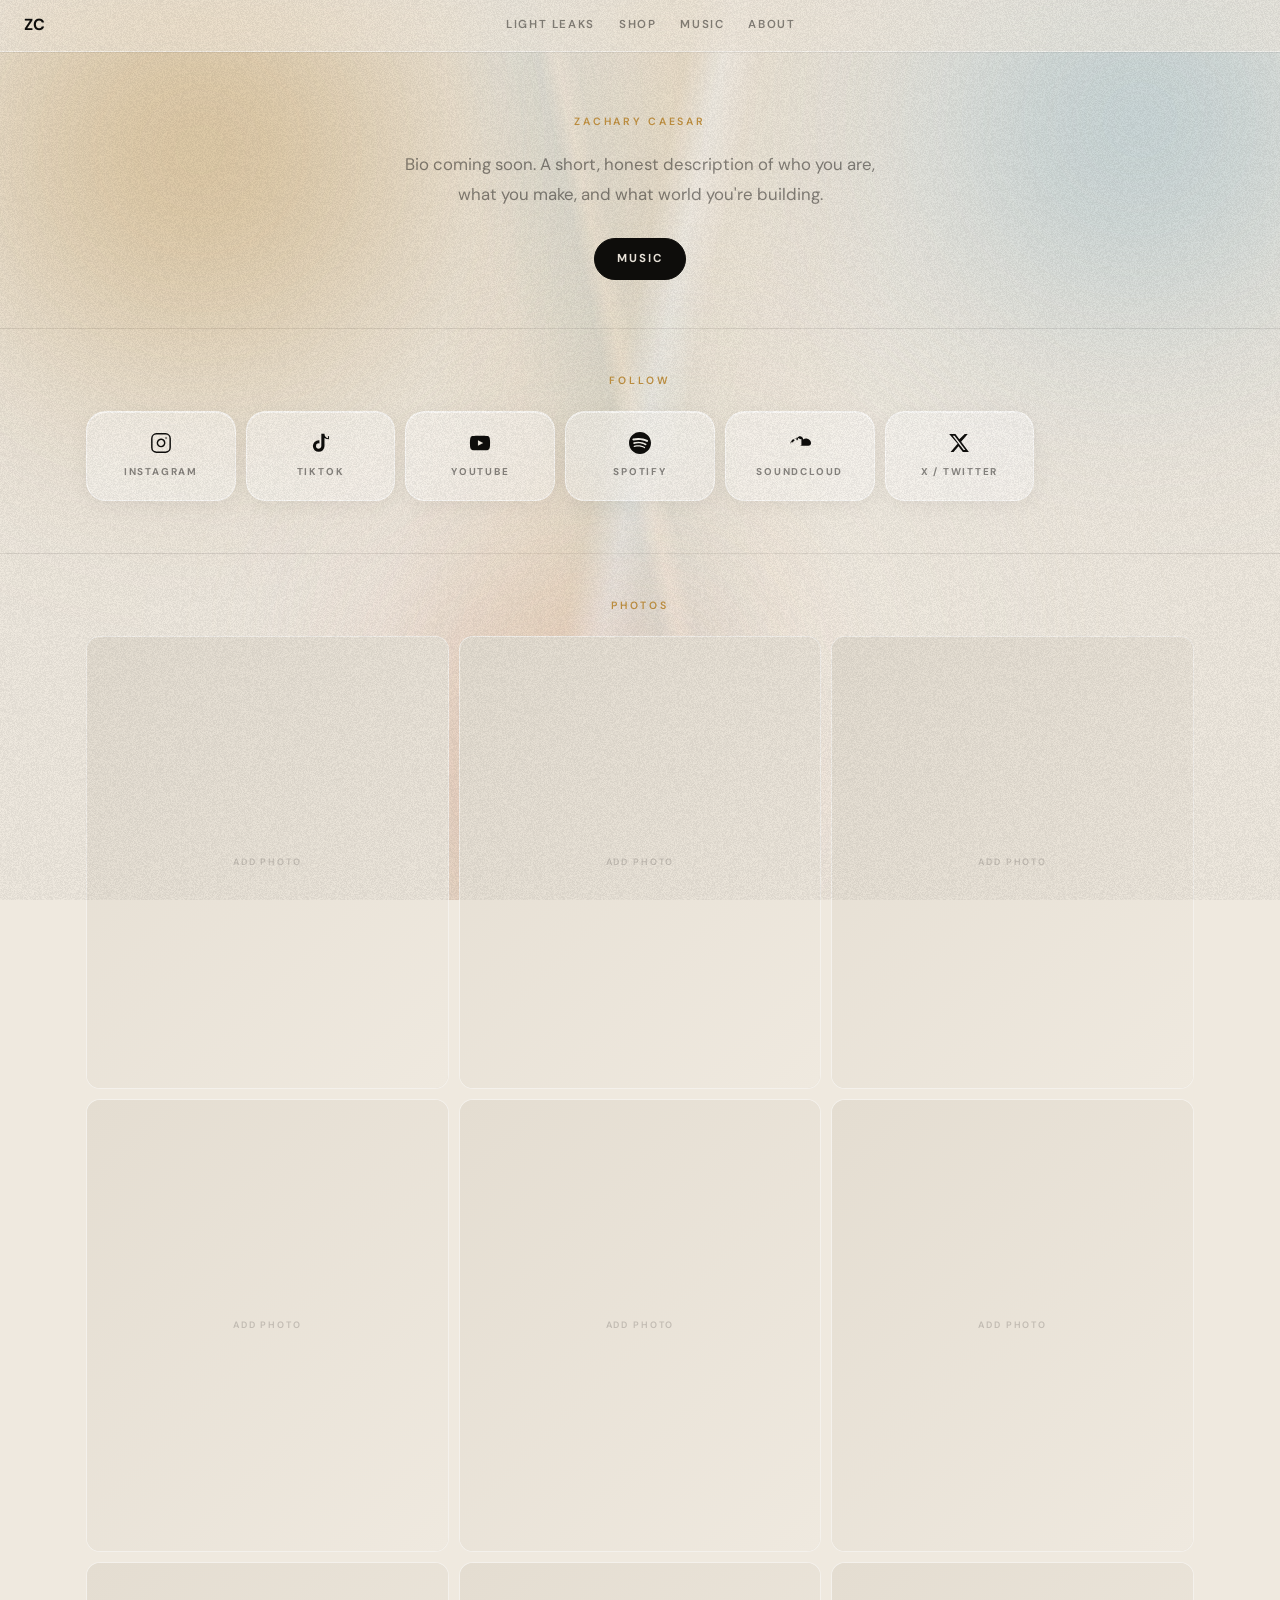
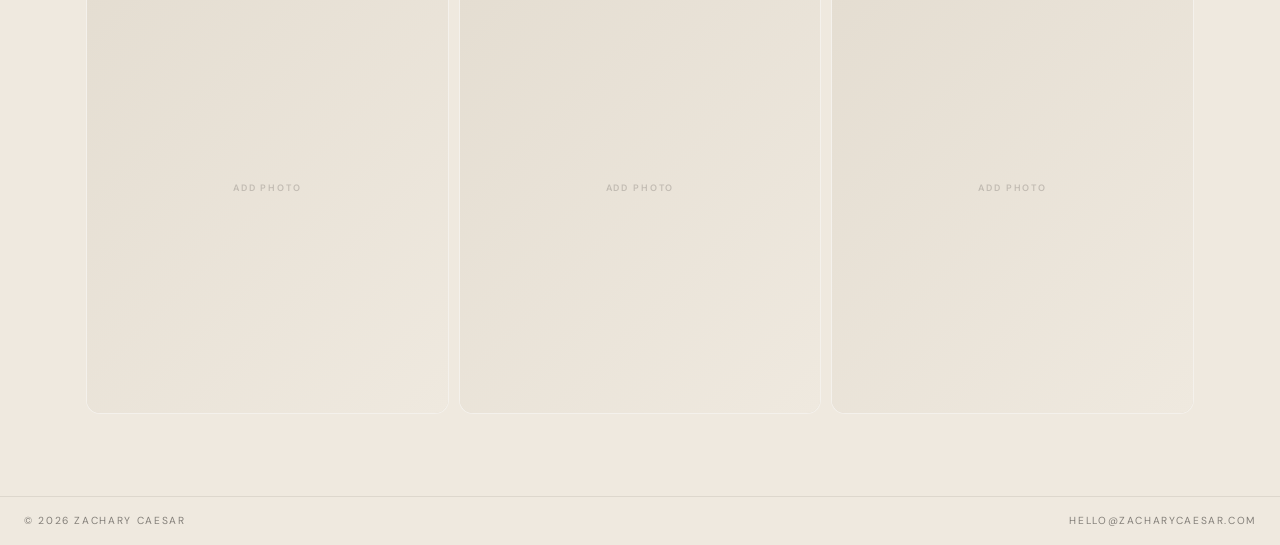
==== about.html @ 56b66dc4 "initial music site framework" ====
<!doctype html>
<html lang="en">
  <head>
    <meta charset="utf-8" />
    <meta name="viewport" content="width=device-width, initial-scale=1" />
    <meta name="description" content="About Zachary Caesar — music artist." />
    <title>about. — zachary caesar.</title>
    <link rel="preconnect" href="https://fonts.googleapis.com" />
    <link rel="preconnect" href="https://fonts.gstatic.com" crossorigin />
    <link rel="stylesheet" href="assets/css/main.css" />
    <link rel="stylesheet" href="assets/css/animations.css" />
  </head>
  <body>

    <div class="bg-ambient" aria-hidden="true">
      <div class="orb orb-gold"></div>
      <div class="orb orb-blue"></div>
      <div class="orb orb-red"></div>
      <div class="orb orb-pale"></div>
    </div>
    <div class="bg-ray" aria-hidden="true">
      <div class="ray"></div>
      <div class="ray ray-2"></div>
    </div>

    <header class="topbar">
      <a class="brand" href="index.html" aria-label="Home">
        <img src="assets/img/logo-black.png" alt="Zachary Caesar"
             onerror="this.style.display='none';this.nextElementSibling.style.display='block'" />
        <span class="brand-fallback" style="display:none">ZC</span>
      </a>
      <nav class="topnav" aria-label="Main navigation">
        <a href="light-leaks.html">light leaks</a>
        <a href="merch.html">shop</a>
        <a href="music.html">music</a>
        <a href="about.html">about</a>
      </nav>
      <div class="topbar-right"></div>
    </header>

    <main>

      <!-- ── Bio ──────────────────────────────────── -->
      <div class="bio-wrap" data-reveal>
        <p class="label" style="margin-bottom:20px;">ZACHARY CAESAR</p>
        <!--
          Replace the paragraph below with your actual bio.
          Keep it short — 2 to 4 sentences max.
        -->
        <p class="bio-text">
          Bio coming soon. A short, honest description of who you are,
          what you make, and what world you're building.
        </p>
        <div style="margin-top:28px;">
          <a class="btn btn-fill" href="music.html">MUSIC</a>
        </div>
      </div>

      <hr class="divider" />

      <!-- ── Socials ───────────────────────────────── -->
      <div class="socials-wrap" data-reveal>
        <span class="section-label">FOLLOW</span>

        <div class="socials-grid">

          <!-- Instagram -->
          <a class="social-link" href="https://www.instagram.com/imzacharycaesar/" target="_blank" rel="noreferrer" aria-label="Instagram">
            <svg viewBox="0 0 24 24" fill="none" stroke="currentColor" stroke-width="1.6" stroke-linecap="round" stroke-linejoin="round" aria-hidden="true">
              <rect x="2" y="2" width="20" height="20" rx="5" ry="5"/>
              <path d="M16 11.37A4 4 0 1 1 12.63 8 4 4 0 0 1 16 11.37z"/>
              <line x1="17.5" y1="6.5" x2="17.51" y2="6.5"/>
            </svg>
            <span class="social-name">INSTAGRAM</span>
          </a>

          <!-- TikTok -->
          <a class="social-link" href="https://www.tiktok.com/@zachary.caesar" target="_blank" rel="noreferrer" aria-label="TikTok">
            <svg viewBox="0 0 24 24" fill="currentColor" aria-hidden="true">
              <path d="M19.59 6.69a4.83 4.83 0 0 1-3.77-4.25V2h-3.45v13.67a2.89 2.89 0 0 1-2.88 2.5 2.89 2.89 0 0 1-2.89-2.89 2.89 2.89 0 0 1 2.89-2.89c.28 0 .54.04.79.1V9.01a6.27 6.27 0 0 0-.79-.05 6.34 6.34 0 0 0-6.34 6.34 6.34 6.34 0 0 0 6.34 6.34 6.34 6.34 0 0 0 6.33-6.34l-.01-8.83a8.26 8.26 0 0 0 4.84 1.55V4.58a4.85 4.85 0 0 1-1.06-.11z"/>
            </svg>
            <span class="social-name">TIKTOK</span>
          </a>

          <!-- YouTube -->
          <a class="social-link" href="https://www.youtube.com/@imzacharycaesar" target="_blank" rel="noreferrer" aria-label="YouTube">
            <svg viewBox="0 0 24 24" fill="currentColor" aria-hidden="true">
              <path d="M22.54 6.42a2.78 2.78 0 0 0-1.95-1.96C18.88 4 12 4 12 4s-6.88 0-8.59.46A2.78 2.78 0 0 0 1.46 6.42 29 29 0 0 0 1 12a29 29 0 0 0 .46 5.58 2.78 2.78 0 0 0 1.95 1.96C5.12 20 12 20 12 20s6.88 0 8.59-.46a2.78 2.78 0 0 0 1.95-1.96A29 29 0 0 0 23 12a29 29 0 0 0-.46-5.58z"/>
              <polygon points="9.75 15.02 15.5 12 9.75 8.98 9.75 15.02" fill="var(--bg)"/>
            </svg>
            <span class="social-name">YOUTUBE</span>
          </a>

          <!-- Spotify -->
          <!-- Replace YOUR_ARTIST_ID with your Spotify artist ID (found in your artist URL) -->
          <a class="social-link" href="https://open.spotify.com/artist/YOUR_ARTIST_ID" target="_blank" rel="noreferrer" aria-label="Spotify">
            <svg viewBox="0 0 24 24" fill="currentColor" aria-hidden="true">
              <path d="M12 0C5.4 0 0 5.4 0 12s5.4 12 12 12 12-5.4 12-12S18.66 0 12 0zm5.521 17.34c-.24.359-.66.48-1.021.24-2.82-1.74-6.36-2.101-10.561-1.141-.418.122-.779-.179-.899-.539-.12-.421.18-.78.54-.9 4.56-1.021 8.52-.6 11.64 1.32.42.18.479.659.301 1.02zm1.44-3.3c-.301.42-.841.6-1.262.3-3.239-1.98-8.159-2.58-11.939-1.38-.479.12-1.02-.12-1.14-.6-.12-.48.12-1.021.6-1.141C9.6 9.9 15 10.561 18.72 12.84c.361.181.54.78.241 1.2zm.12-3.36C15.24 8.4 8.82 8.16 5.16 9.301c-.6.179-1.2-.181-1.38-.721-.18-.601.18-1.2.72-1.381 4.26-1.26 11.28-1.02 15.721 1.621.539.3.719 1.02.419 1.56-.299.421-1.02.599-1.559.3z"/>
            </svg>
            <span class="social-name">SPOTIFY</span>
          </a>

          <!-- SoundCloud -->
          <a class="social-link" href="https://soundcloud.com/zacharycaesar" target="_blank" rel="noreferrer" aria-label="SoundCloud">
            <svg viewBox="0 0 24 24" fill="currentColor" aria-hidden="true">
              <path d="M1.175 12.225c-.016.091.015.181.075.24s.15.09.241.075l.344-.045c-.016.12-.03.24-.03.36C1.805 14.025 2.895 15 4.2 15h7.8c.6 0 1.125-.195 1.5-.51v.01c.015-.015.03-.045.03-.09V8.475c0-.27-.09-.525-.24-.735-.225.105-.48.165-.735.165-.855 0-1.56-.51-1.8-1.23-.015-.075-.03-.165-.045-.24-.3.105-.57.315-.765.585C9.6 7.095 9.54 7.5 9.645 7.875c.09.3.015.615-.21.81a.96.96 0 0 1-.81.21c-.315-.09-.54-.36-.57-.69V7.05c0-.24-.015-.48-.045-.72-.255.135-.435.39-.435.69v.135c-.225.015-.45.03-.675.03-.27 0-.525-.03-.765-.09.03.12.045.255.045.39 0 .645-.36 1.2-.885 1.5C6.24 9.09 6.15 9.24 6.15 9.405v.345c-.195.03-.39.045-.585.045-.24 0-.465-.03-.69-.075.075.15.12.315.12.495 0 .585-.42 1.065-.975 1.155C3.975 11.37 3.9 11.34 3.87 11.34c-.21-.09-.405-.21-.585-.345zM24 12v.345c0 1.5-1.215 2.715-2.715 2.715H4.2c-1.305 0-2.4-.975-2.4-2.16 0-.18.03-.345.06-.51-.18-.045-.33-.18-.375-.36a.65.65 0 0 1 .165-.6l.225-.225c-.03-.105-.03-.225-.015-.33-.015-.15.03-.3.12-.42.09-.12.225-.195.375-.21C2.49 10.17 2.64 10.2 2.775 10.29c.015-.03.03-.075.03-.12 0-1.185.96-2.145 2.145-2.145.285 0 .555.06.795.165.36-1.14 1.425-1.965 2.685-1.965.24 0 .465.03.69.09.585-1.02 1.665-1.71 2.91-1.71 1.845 0 3.345 1.5 3.345 3.345 0 .075 0 .135-.015.21C16.305 7.635 17.28 7.2 18.36 7.2 21.48 7.2 24 9.72 24 12z"/>
            </svg>
            <span class="social-name">SOUNDCLOUD</span>
          </a>

          <!-- X / Twitter -->
          <a class="social-link" href="https://x.com/zacharycaesar" target="_blank" rel="noreferrer" aria-label="X (Twitter)">
            <svg viewBox="0 0 24 24" fill="currentColor" aria-hidden="true">
              <path d="M18.244 2.25h3.308l-7.227 8.26 8.502 11.24H16.17l-4.714-6.231-5.401 6.231H2.742l7.778-8.895L1.254 2.25H8.08l4.253 5.622zm-1.161 17.52h1.833L7.084 4.126H5.117z"/>
            </svg>
            <span class="social-name">X / TWITTER</span>
          </a>

        </div>

        <!--
          LIVE SOCIAL FEED
          ─────────────────────────────────────────
          To embed a live Instagram feed, use the official Instagram
          Basic Display API or a third-party widget like EmbedSocial.
          Paste the embed code inside the div below.

          For YouTube latest video, use the YouTube Data API v3
          or embed your channel's playlist.
          ─────────────────────────────────────────
        -->
        <!-- <div id="social-feed-placeholder"></div> -->

      </div>

      <hr class="divider" />

      <!-- ── Photos ─────────────────────────────────── -->
      <div class="photos-wrap" data-reveal>
        <span class="section-label">PHOTOS</span>

        <!--
          Photo grid — add your actual images by replacing each
          .photo-placeholder div with an <img> tag inside .photo-item.
          Example:
            <div class="photo-item">
              <img src="assets/img/photos/photo-01.jpg" alt="">
            </div>
          Varied aspect ratios look best — portrait and square mixed.
        -->
        <div class="photo-grid">
          <div class="photo-item"><div class="photo-placeholder">ADD PHOTO</div></div>
          <div class="photo-item"><div class="photo-placeholder">ADD PHOTO</div></div>
          <div class="photo-item"><div class="photo-placeholder">ADD PHOTO</div></div>
          <div class="photo-item"><div class="photo-placeholder">ADD PHOTO</div></div>
          <div class="photo-item"><div class="photo-placeholder">ADD PHOTO</div></div>
          <div class="photo-item"><div class="photo-placeholder">ADD PHOTO</div></div>
          <div class="photo-item"><div class="photo-placeholder">ADD PHOTO</div></div>
          <div class="photo-item"><div class="photo-placeholder">ADD PHOTO</div></div>
          <div class="photo-item"><div class="photo-placeholder">ADD PHOTO</div></div>
        </div>
      </div>

    </main>

    <footer class="footer">
      <span class="footer-text">© <span data-year></span> ZACHARY CAESAR</span>
      <!--
        Business / booking email — replace with your actual address
      -->
      <a class="footer-text" href="mailto:hello@zacharycaesar.com" style="text-decoration:none;">HELLO@ZACHARYCAESAR.COM</a>
    </footer>

    <script src="assets/js/main.js"></script>
    <script src="assets/js/scroll-effects.js"></script>
    <script src="assets/js/gesture.js"></script>
    <script src="assets/js/noise.js"></script>
  </body>
</html>
---- assets/css/main.css ----
/* ============================================================
   ZACHARY CAESAR — MAIN STYLESHEET
   Light Leaks / Cream / Brutalist / DM Sans
   Grain handled by noise.js (canvas) — not CSS
   ============================================================ */

@import url('https://fonts.googleapis.com/css2?family=DM+Sans:ital,opsz,wght@0,9..40,400;0,9..40,500;0,9..40,700;1,9..40,400&display=swap');

:root {
  color-scheme: light;

  --bg:          #EFE9DF;
  --bg-2:        #E4DDD1;
  --surface:     rgba(255, 255, 255, 0.42);
  --fg:          #0E0D0B;
  --muted:       rgba(14, 13, 11, 0.48);
  --line:        rgba(14, 13, 11, 0.10);
  --accent:      #C09040;
  --accent-cool: #6FA8C4;
  --accent-red:  #C44840;

  --font:   'DM Sans', Helvetica, Arial, ui-sans-serif, sans-serif;
  --max:    1060px;
  --r:      1.25rem;
  --shadow: 0 8px 40px rgba(0, 0, 0, 0.10), 0 2px 8px rgba(0, 0, 0, 0.05);
  --glass:  rgba(255, 255, 255, 0.40);
  --glass-b: rgba(255, 255, 255, 0.72);
}

/* ── Reset ───────────────────────────────────────── */

*, *::before, *::after { box-sizing: border-box; }

html { scroll-behavior: smooth; -webkit-text-size-adjust: 100%; }

body {
  margin: 0;
  background-color: var(--bg);
  color: var(--fg);
  font-family: var(--font);
  font-size: 1rem;
  line-height: 1.55;
  overflow-x: hidden;
}

a   { color: inherit; text-decoration: none; }
img, video { display: block; max-width: 100%; }
button { font: inherit; cursor: pointer; }
p  { margin: 0; }
h1, h2, h3, h4, h5, h6 {
  margin: 0;
  font-family: var(--font);
  font-weight: 700;
  letter-spacing: -0.04em;
  line-height: 0.9;
}

/* ── Background ambient orbs ─────────────────────── */

.bg-ambient {
  position: fixed;
  inset: 0;
  pointer-events: none;
  z-index: 0;
  overflow: hidden;
}

.orb {
  position: absolute;
  border-radius: 50%;
  filter: blur(100px);
}

.orb-gold {
  width: 700px;
  height: 700px;
  background: radial-gradient(circle, rgba(192,144,64,0.55), transparent 68%);
  top: -200px;
  left: -150px;
  animation: drift-gold 20s ease-in-out infinite;
}

.orb-blue {
  width: 600px;
  height: 600px;
  background: radial-gradient(circle, rgba(111,168,196,0.48), transparent 68%);
  top: -180px;
  right: -160px;
  animation: drift-blue 25s ease-in-out infinite reverse;
}

.orb-red {
  width: 500px;
  height: 500px;
  background: radial-gradient(circle, rgba(196,72,64,0.36), transparent 68%);
  bottom: -120px;
  left: 25%;
  animation: drift-red 17s ease-in-out infinite;
}

.orb-pale {
  width: 800px;
  height: 800px;
  background: radial-gradient(circle, rgba(255,248,235,0.45), transparent 65%);
  top: 30%;
  left: 20%;
  animation: drift-pale 28s ease-in-out infinite 4s;
}

/* ── Light ray (thin diagonal sweep) ────────────── */

.bg-ray {
  position: fixed;
  inset: 0;
  pointer-events: none;
  z-index: 0;
  overflow: hidden;
}

.ray {
  position: absolute;
  top: -30%;
  left: -10%;
  width: 120%;
  height: 160%;
  background: linear-gradient(
    102deg,
    transparent 38%,
    rgba(192,144,64,0.14) 48%,
    rgba(255,255,255,0.08) 50%,
    rgba(192,144,64,0.06) 52%,
    transparent 62%
  );
  animation: ray-sweep 10s ease-in-out infinite;
  transform-origin: center center;
}

.ray-2 {
  background: linear-gradient(
    78deg,
    transparent 44%,
    rgba(111,168,196,0.10) 49%,
    rgba(255,255,255,0.06) 50%,
    rgba(111,168,196,0.06) 51%,
    transparent 56%
  );
  animation: ray-sweep 14s ease-in-out infinite 3s reverse;
}

/* ── Containers ──────────────────────────────────── */

.wrap {
  width: min(100%, calc(var(--max) + 48px));
  margin: 0 auto;
  padding: 0 24px;
}

/* ── Topbar ──────────────────────────────────────── */

.topbar {
  position: sticky;
  top: 0;
  z-index: 100;
  display: grid;
  grid-template-columns: auto 1fr auto;
  align-items: center;
  gap: 16px;
  padding: 13px 24px;
  /* Prominent glassmorphism nav */
  background: rgba(239, 233, 223, 0.65);
  backdrop-filter: blur(28px) saturate(1.6);
  -webkit-backdrop-filter: blur(28px) saturate(1.6);
  border-bottom: 1px solid rgba(255, 255, 255, 0.55);
  box-shadow: 0 1px 0 rgba(14,13,11,0.06);
}

.brand {
  display: flex;
  align-items: center;
}

.brand img {
  height: 26px;
  width: auto;
  display: block;
  opacity: 0.85;
}

.brand-fallback {
  font-family: var(--font);
  font-weight: 700;
  font-size: 1rem;
  letter-spacing: 0.02em;
}

.topnav {
  display: flex;
  align-items: center;
  justify-content: center;  /* ← centered */
  gap: 24px;
}

.topnav a,
.cart-btn {
  font-family: var(--font);
  font-size: 0.72rem;
  font-weight: 600;
  letter-spacing: 0.14em;
  text-transform: uppercase;
  color: var(--muted);
  transition: color 130ms;
  background: none;
  border: none;
  padding: 0;
  display: inline-flex;
  align-items: center;
  gap: 6px;
}

.topnav a:hover, .cart-btn:hover { color: var(--fg); }

.topbar-right {
  display: flex;
  align-items: center;
  justify-content: flex-end;
}

.cart-count {
  display: inline-flex;
  align-items: center;
  justify-content: center;
  min-width: 18px;
  height: 18px;
  padding: 0 4px;
  border-radius: 999px;
  background: var(--fg);
  color: var(--bg);
  font-size: 0.6rem;
  font-weight: 700;
  letter-spacing: 0;
}

/* ── Buttons ─────────────────────────────────────── */

.btn {
  display: inline-flex;
  align-items: center;
  gap: 8px;
  font-family: var(--font);
  font-size: 0.72rem;
  font-weight: 700;
  letter-spacing: 0.16em;
  text-transform: uppercase;
  padding: 11px 22px;
  border-radius: 999px;
  border: 1.5px solid var(--fg);
  background: transparent;
  color: var(--fg);
  transition: background 130ms, color 130ms, transform 130ms;
  cursor: pointer;
  white-space: nowrap;
}

.btn:hover { background: var(--fg); color: var(--bg); transform: translateY(-1px); }
.btn-fill  { background: var(--fg); color: var(--bg); }
.btn-fill:hover { background: transparent; color: var(--fg); }

/* ── Label / kicker ──────────────────────────────── */

.label {
  display: inline-block;
  font-family: var(--font);
  font-size: 0.66rem;
  font-weight: 600;
  letter-spacing: 0.26em;
  text-transform: uppercase;
  color: var(--accent);
}

/* ── Hero ────────────────────────────────────────── */

.hero {
  position: relative;
  display: flex;
  flex-direction: column;
  align-items: center;
  justify-content: center;
  min-height: calc(100svh - 52px);
  padding: 52px 24px 44px;
  text-align: center;
  overflow: hidden;
  z-index: 1;
}

/* ── Eye container ───────────────────────────────── */

#zc-eye-container {
  position: absolute;
  top: 50%;
  left: 50%;
  transform: translate(-50%, -50%);
  width: min(88vw, 680px);
  pointer-events: none;
  z-index: 0;  /* behind hero text */
  will-change: transform;
}

.zc-eye-svg {
  width: 100%;
  height: auto;
  display: block;
  /* VISIBLE — no blend mode, higher opacity */
  opacity: 0.22;
  /* subtle breathe animation */
  animation: eye-breathe 5s ease-in-out infinite;
}

/* All hero text sits above the eye */
.hero > *:not(#zc-eye-container) {
  position: relative;
  z-index: 1;
}

.hero-eyebrow {
  font-family: var(--font);
  font-size: 0.66rem;
  font-weight: 600;
  letter-spacing: 0.3em;
  text-transform: uppercase;
  color: var(--muted);
  margin-bottom: 22px;
}

.hero-title {
  font-family: var(--font);
  font-size: clamp(4.5rem, 17vw, 11.5rem);
  font-weight: 700;
  line-height: 0.87;
  letter-spacing: -0.055em;
  user-select: none;
  cursor: default;
  background: linear-gradient(
    108deg,
    var(--fg) 22%,
    var(--accent) 44%,
    var(--accent-cool) 52%,
    var(--fg) 68%
  );
  background-size: 240% auto;
  -webkit-background-clip: text;
  background-clip: text;
  -webkit-text-fill-color: transparent;
}

.hero-title span { display: block; }

.hero-title:hover {
  -webkit-text-fill-color: var(--fg);
  background: transparent;
  -webkit-background-clip: unset;
  background-clip: unset;
  animation-play-state: paused;
  text-shadow: -2px 0 rgba(196,72,64,0.3), 2px 0 rgba(60,80,196,0.3);
}

.hero-sub {
  font-family: var(--font);
  font-size: 0.7rem;
  letter-spacing: 0.28em;
  text-transform: uppercase;
  color: var(--muted);
  margin-top: 26px;
}

/* ── Marquee ─────────────────────────────────────── */

.marquee {
  overflow: hidden;
  border-block: 1px solid rgba(14,13,11,0.09);
  padding: 9px 0;
  position: relative;
  z-index: 1;
}

.marquee-inner {
  display: flex;
  width: max-content;
  animation: marquee 22s linear infinite;
}

.marquee-inner span {
  font-family: var(--font);
  font-size: 0.68rem;
  font-weight: 600;
  letter-spacing: 0.22em;
  text-transform: uppercase;
  color: var(--muted);
  padding: 0 18px;
  white-space: nowrap;
}

.marquee-inner .dot { color: var(--accent); padding: 0 4px; letter-spacing: 0; }
.marquee:hover .marquee-inner { animation-play-state: paused; }

/* ── Glass tiles (homepage nav) ──────────────────── */

.tiles {
  padding: 0 24px 64px;
  width: min(100%, calc(var(--max) + 48px));
  margin: 0 auto;
  display: grid;
  gap: 10px;
  position: relative;
  z-index: 1;
}

.tile {
  display: flex;
  align-items: flex-end;
  justify-content: space-between;
  padding: 22px 24px;
  border-radius: var(--r);
  /* proper glassmorphism */
  background: rgba(255, 255, 255, 0.38);
  border: 1px solid rgba(255, 255, 255, 0.68);
  backdrop-filter: blur(26px) saturate(1.3);
  -webkit-backdrop-filter: blur(26px) saturate(1.3);
  box-shadow:
    0 8px 32px rgba(0,0,0,0.08),
    inset 0 1px 0 rgba(255,255,255,0.65);
  overflow: hidden;
  position: relative;
  transition: transform 150ms ease, box-shadow 150ms ease;
  cursor: pointer;
  color: var(--fg);
  will-change: transform;
}

.tile:hover {
  transform: translateY(-3px);
  box-shadow:
    0 16px 48px rgba(0,0,0,0.12),
    inset 0 1px 0 rgba(255,255,255,0.75);
}

.tile-name {
  font-family: var(--font);
  font-weight: 700;
  letter-spacing: -0.045em;
  line-height: 0.88;
  font-size: clamp(2rem, 5vw, 3.4rem);
}

.tile-hint {
  font-family: var(--font);
  font-size: 0.64rem;
  font-weight: 600;
  letter-spacing: 0.2em;
  text-transform: uppercase;
  color: var(--muted);
  align-self: flex-start;
  padding-top: 4px;
  white-space: nowrap;
}

.tile-bg-text {
  position: absolute;
  bottom: -8px;
  right: 14px;
  font-family: var(--font);
  font-size: clamp(5rem, 20vw, 9.5rem);
  font-weight: 700;
  letter-spacing: -0.06em;
  line-height: 1;
  color: rgba(14, 13, 11, 0.06);
  pointer-events: none;
  user-select: none;
  white-space: nowrap;
}

/* Featured Light Leaks tile */
.tile--featured {
  min-height: 200px;
  border-color: rgba(192,144,64,0.36);
  background:
    radial-gradient(ellipse 80% 65% at 22% 55%, rgba(192,144,64,0.28), transparent),
    radial-gradient(ellipse 55% 45% at 72% 18%, rgba(111,168,196,0.22), transparent),
    radial-gradient(ellipse 35% 45% at 58% 82%, rgba(196,72,64,0.16), transparent),
    rgba(255,255,255,0.38);
}

.tile--featured .tile-name { font-size: clamp(3rem, 9vw, 6.5rem); }

.tiles-row {
  display: grid;
  grid-template-columns: repeat(3, 1fr);
  gap: 10px;
}

.tile--shop {
  background:
    linear-gradient(148deg, rgba(192,144,64,0.16) 0%, rgba(255,255,255,0.22) 55%),
    rgba(255,255,255,0.38);
}

.tile--music {
  background:
    linear-gradient(148deg, rgba(111,168,196,0.16) 0%, rgba(255,255,255,0.22) 55%),
    rgba(255,255,255,0.38);
}

.tile--about {
  background:
    linear-gradient(148deg, rgba(196,72,64,0.12) 0%, rgba(255,255,255,0.22) 55%),
    rgba(255,255,255,0.38);
}

.tile-wave {
  position: absolute;
  bottom: 14px;
  right: 18px;
  width: 56px;
  height: 18px;
  opacity: 0.3;
  pointer-events: none;
}

/* ── Light Leaks page hero ───────────────────────── */

.ll-hero {
  min-height: calc(100svh - 52px);
  display: flex;
  flex-direction: column;
  align-items: center;
  justify-content: center;
  padding: 52px 24px 44px;
  text-align: center;
  position: relative;
  overflow: hidden;
  z-index: 1;
}

.ll-hero .hero-title { font-size: clamp(5rem, 20vw, 13rem); }

.ll-cta {
  display: flex;
  flex-wrap: wrap;
  gap: 12px;
  justify-content: center;
  margin-top: 32px;
}

/* ── Page headers ────────────────────────────────── */

.page-header {
  padding: 52px 24px 38px;
  text-align: center;
  position: relative;
  z-index: 1;
}

.page-title {
  font-family: var(--font);
  font-size: clamp(2.8rem, 8vw, 6rem);
  font-weight: 700;
  letter-spacing: -0.05em;
  line-height: 0.88;
}

.page-sub {
  margin-top: 14px;
  font-size: 0.88rem;
  color: var(--muted);
  max-width: 46ch;
  margin-left: auto;
  margin-right: auto;
}

/* ── Music — album cards ─────────────────────────── */

.album-grid {
  display: grid;
  grid-template-columns: repeat(auto-fill, minmax(210px, 1fr));
  gap: 12px;
  padding: 0 24px 72px;
  width: min(100%, calc(var(--max) + 48px));
  margin: 0 auto;
  position: relative;
  z-index: 1;
}

.album-card {
  position: relative;
  border-radius: var(--r);
  overflow: hidden;
  background: rgba(255,255,255,0.40);
  border: 1px solid rgba(255,255,255,0.65);
  backdrop-filter: blur(20px) saturate(1.2);
  -webkit-backdrop-filter: blur(20px) saturate(1.2);
  box-shadow: 0 4px 20px rgba(0,0,0,0.07), inset 0 1px 0 rgba(255,255,255,0.6);
  cursor: pointer;
  transition: transform 200ms ease, box-shadow 200ms ease;
}

.album-card:hover {
  transform: translateY(-3px);
  box-shadow: 0 12px 36px rgba(0,0,0,0.11), inset 0 1px 0 rgba(255,255,255,0.7);
}

.album-art {
  aspect-ratio: 1;
  background: var(--bg-2);
  overflow: hidden;
}

.album-art img { width:100%; height:100%; object-fit:cover; transition: transform 420ms ease; }
.album-card:hover .album-art img { transform: scale(1.04); }

.album-art-placeholder {
  width: 100%;
  height: 100%;
  display: flex;
  align-items: center;
  justify-content: center;
  background: linear-gradient(135deg, var(--bg-2) 0%, var(--bg) 100%);
  font-family: var(--font);
  font-size: 2rem;
  font-weight: 700;
  letter-spacing: -0.05em;
  color: rgba(14,13,11,0.15);
}

.album-meta { padding: 12px 14px 6px; }

.album-title {
  font-family: var(--font);
  font-size: 0.88rem;
  font-weight: 700;
  letter-spacing: -0.025em;
  line-height: 1;
}

.album-year {
  margin-top: 3px;
  font-size: 0.7rem;
  letter-spacing: 0.1em;
  text-transform: uppercase;
  color: var(--muted);
}

.album-footer { padding: 8px 14px 14px; }

/* Tracklist panel */
.tracklist-panel {
  position: absolute;
  inset: 0;
  background: rgba(239,233,223,0.97);
  backdrop-filter: blur(20px);
  -webkit-backdrop-filter: blur(20px);
  padding: 16px 16px 14px;
  transform: translateY(100%);
  transition: transform 280ms cubic-bezier(0.4,0,0.2,1);
  display: flex;
  flex-direction: column;
  overflow-y: auto;
}

.album-card.open .tracklist-panel { transform: translateY(0); }

.tracklist-top {
  display: flex;
  justify-content: space-between;
  align-items: baseline;
  margin-bottom: 12px;
}

.tracklist-album-name {
  font-family: var(--font);
  font-size: 0.66rem;
  font-weight: 700;
  letter-spacing: 0.18em;
  text-transform: uppercase;
  color: var(--muted);
}

.tracklist-close {
  font-family: var(--font);
  font-size: 0.6rem;
  font-weight: 700;
  letter-spacing: 0.14em;
  text-transform: uppercase;
  background: none;
  border: 1px solid var(--line);
  border-radius: 999px;
  padding: 3px 9px;
  color: var(--muted);
  cursor: pointer;
  transition: color 130ms, border-color 130ms;
}

.tracklist-close:hover { color: var(--fg); border-color: var(--fg); }

.track-list { display: grid; gap: 0; flex: 1; }

.track-item {
  display: flex;
  align-items: center;
  gap: 10px;
  padding: 8px 0;
  border-bottom: 1px solid var(--line);
}

.track-item:last-child { border-bottom: 0; }

.track-num {
  font-family: var(--font);
  font-size: 0.6rem;
  font-weight: 600;
  letter-spacing: 0.08em;
  color: var(--muted);
  width: 14px;
  flex-shrink: 0;
  text-align: right;
}

.track-name {
  flex: 1;
  font-family: var(--font);
  font-size: 0.76rem;
  font-weight: 600;
  letter-spacing: -0.01em;
  line-height: 1.15;
}

.tracklist-footer {
  margin-top: 12px;
  padding-top: 10px;
  border-top: 1px solid var(--line);
  display: flex;
  gap: 8px;
  flex-wrap: wrap;
}

/* ── Shop ────────────────────────────────────────── */

.drop-header {
  text-align: center;
  padding: 52px 24px 34px;
  position: relative;
  z-index: 1;
}

.drop-title {
  font-family: var(--font);
  font-size: 0.66rem;
  font-weight: 600;
  letter-spacing: 0.3em;
  text-transform: uppercase;
  color: var(--accent);
  margin-bottom: 10px;
}

.drop-name {
  font-family: var(--font);
  font-size: clamp(3rem, 9vw, 7.5rem);
  font-weight: 700;
  letter-spacing: -0.05em;
  line-height: 0.88;
}

.product-grid {
  display: grid;
  grid-template-columns: repeat(auto-fill, minmax(250px, 1fr));
  gap: 12px;
  padding: 0 24px 72px;
  width: min(100%, calc(var(--max) + 48px));
  margin: 0 auto;
  position: relative;
  z-index: 1;
}

.product-card {
  position: relative;
  border-radius: var(--r);
  background: rgba(255,255,255,0.40);
  border: 1px solid rgba(255,255,255,0.65);
  backdrop-filter: blur(20px) saturate(1.2);
  -webkit-backdrop-filter: blur(20px) saturate(1.2);
  box-shadow: 0 4px 20px rgba(0,0,0,0.07), inset 0 1px 0 rgba(255,255,255,0.6);
  overflow: hidden;
  cursor: pointer;
  transition: transform 200ms ease, box-shadow 200ms ease;
}

.product-card:hover {
  transform: translateY(-3px);
  box-shadow: 0 12px 36px rgba(0,0,0,0.11), inset 0 1px 0 rgba(255,255,255,0.7);
}

.product-img {
  aspect-ratio: 3 / 4;
  background: var(--bg-2);
  overflow: hidden;
  position: relative;
}

.product-img img { width:100%; height:100%; object-fit:cover; transition: transform 420ms ease; }
.product-card:hover .product-img img { transform: scale(1.04); }

.product-img-placeholder {
  width: 100%;
  height: 100%;
  display: flex;
  align-items: center;
  justify-content: center;
  background: linear-gradient(135deg, var(--bg-2), var(--bg));
  font-family: var(--font);
  font-size: 0.6rem;
  font-weight: 600;
  letter-spacing: 0.22em;
  text-transform: uppercase;
  color: var(--muted);
}

.product-ribbon {
  position: absolute;
  top: 10px;
  left: 10px;
  font-family: var(--font);
  font-size: 0.57rem;
  font-weight: 700;
  letter-spacing: 0.18em;
  text-transform: uppercase;
  background: var(--fg);
  color: var(--bg);
  padding: 3px 9px;
  border-radius: 999px;
  z-index: 2;
}

.product-info {
  padding: 12px 14px;
  display: flex;
  justify-content: space-between;
  align-items: baseline;
  gap: 8px;
}

.product-name {
  font-family: var(--font);
  font-size: 0.84rem;
  font-weight: 700;
  letter-spacing: -0.02em;
  line-height: 1;
}

.product-price {
  font-family: var(--font);
  font-size: 0.78rem;
  font-weight: 600;
  color: var(--muted);
  white-space: nowrap;
  letter-spacing: 0.04em;
}

.quick-view {
  position: absolute;
  inset: 0;
  background: rgba(239,233,223,0.92);
  backdrop-filter: blur(18px) saturate(1.3);
  -webkit-backdrop-filter: blur(18px) saturate(1.3);
  display: flex;
  flex-direction: column;
  align-items: center;
  justify-content: center;
  gap: 12px;
  opacity: 0;
  transform: scale(0.97);
  transition: opacity 180ms ease, transform 180ms ease;
  padding: 22px;
  text-align: center;
  pointer-events: none;
}

.product-card:hover .quick-view,
.product-card.open .quick-view { opacity: 1; transform: scale(1); pointer-events: auto; }

.qv-name {
  font-family: var(--font);
  font-size: 1rem;
  font-weight: 700;
  letter-spacing: -0.03em;
  line-height: 1;
}

.qv-price {
  font-family: var(--font);
  font-size: 0.82rem;
  color: var(--muted);
  letter-spacing: 0.08em;
}

.qv-actions { display: flex; flex-direction: column; gap: 8px; width: 100%; }

/* ── About ───────────────────────────────────────── */

.bio-wrap {
  max-width: 520px;
  margin: 0 auto;
  padding: 56px 24px 48px;
  text-align: center;
  position: relative;
  z-index: 1;
}

.bio-text { font-size: 1.05rem; line-height: 1.78; color: var(--muted); }

.divider { border: 0; border-top: 1px solid var(--line); margin: 0; }

.socials-wrap {
  padding: 44px 24px 52px;
  position: relative;
  z-index: 1;
}

.section-label {
  font-family: var(--font);
  font-size: 0.66rem;
  font-weight: 600;
  letter-spacing: 0.28em;
  text-transform: uppercase;
  color: var(--accent);
  text-align: center;
  margin-bottom: 22px;
  display: block;
}

.socials-grid {
  display: grid;
  grid-template-columns: repeat(auto-fill, minmax(138px, 1fr));
  gap: 10px;
  width: min(100%, calc(var(--max) + 48px));
  margin: 0 auto;
}

.social-link {
  display: flex;
  flex-direction: column;
  align-items: center;
  gap: 10px;
  padding: 20px 12px;
  border-radius: var(--r);
  background: rgba(255,255,255,0.40);
  border: 1px solid rgba(255,255,255,0.65);
  backdrop-filter: blur(20px);
  -webkit-backdrop-filter: blur(20px);
  box-shadow: 0 4px 20px rgba(0,0,0,0.06), inset 0 1px 0 rgba(255,255,255,0.6);
  transition: transform 150ms ease, box-shadow 150ms ease;
  color: var(--fg);
}

.social-link:hover {
  transform: translateY(-2px);
  box-shadow: 0 8px 28px rgba(0,0,0,0.10), inset 0 1px 0 rgba(255,255,255,0.7);
}

.social-link svg { width: 22px; height: 22px; flex-shrink: 0; }

.social-name {
  font-family: var(--font);
  font-size: 0.62rem;
  font-weight: 700;
  letter-spacing: 0.18em;
  text-transform: uppercase;
  color: var(--muted);
}

.photos-wrap {
  padding: 44px 24px 72px;
  position: relative;
  z-index: 1;
}

.photo-grid { columns: 3 220px; gap: 10px; width: min(100%, calc(var(--max) + 48px)); margin: 0 auto; }

.photo-item {
  break-inside: avoid;
  margin-bottom: 10px;
  border-radius: calc(var(--r) * 0.7);
  overflow: hidden;
  background: var(--bg-2);
  border: 1px solid rgba(255,255,255,0.6);
}

.photo-item img { width:100%; display:block; transition: transform 420ms ease; }
.photo-item:hover img { transform: scale(1.04); }

.photo-placeholder {
  display: flex;
  align-items: center;
  justify-content: center;
  background: linear-gradient(135deg, var(--bg-2), var(--bg));
  font-family: var(--font);
  font-size: 0.58rem;
  font-weight: 600;
  letter-spacing: 0.2em;
  text-transform: uppercase;
  color: rgba(14,13,11,0.18);
}

.photo-placeholder:nth-child(3n+1) { aspect-ratio: 4 / 5; }
.photo-placeholder:nth-child(3n+2) { aspect-ratio: 3 / 4; }
.photo-placeholder:nth-child(3n+3) { aspect-ratio: 1 / 1; }

/* ── Footer ──────────────────────────────────────── */

.footer {
  border-top: 1px solid rgba(14,13,11,0.08);
  padding: 16px 24px;
  display: flex;
  align-items: center;
  justify-content: space-between;
  gap: 12px;
  flex-wrap: wrap;
  position: relative;
  z-index: 1;
}

.footer-text {
  font-family: var(--font);
  font-size: 0.64rem;
  letter-spacing: 0.16em;
  text-transform: uppercase;
  color: var(--muted);
}

/* ── Responsive ──────────────────────────────────── */

@media (max-width: 720px) {
  .topbar { padding: 12px 16px; gap: 8px; }
  .topnav { gap: 14px; }
  .hero   { padding: 36px 16px 28px; }
  .tiles, .album-grid, .product-grid { padding-left:16px; padding-right:16px; }
  .tiles-row { grid-template-columns: 1fr; }
  .album-grid { grid-template-columns: repeat(2,1fr); }
  .product-grid { grid-template-columns: repeat(2,1fr); }
  .socials-grid { grid-template-columns: repeat(3,1fr); }
  .photo-grid { columns: 2 140px; }
  .bio-wrap { padding: 40px 16px 36px; }
  .drop-header, .page-header { padding-left:16px; padding-right:16px; }

  /* On mobile, hide text nav — show only 2-3 key items */
  .topnav a[href="light-leaks.html"],
  .topnav a[href="merch.html"],
  .topnav a[href="music.html"],
  .topnav a[href="about.html"] {
    font-size: 0.66rem;
    letter-spacing: 0.1em;
  }
}

@media (max-width: 420px) {
  .topnav { gap: 10px; }
}
---- assets/css/animations.css ----
/* ============================================================
   ZACHARY CAESAR — ANIMATIONS
   ============================================================ */

/* ── Scroll reveal ───────────────────────────────── */

[data-reveal] {
  opacity: 0;
  transform: translateY(14px);
  transition: opacity 640ms cubic-bezier(0.25,1,0.4,1),
              transform 640ms cubic-bezier(0.25,1,0.4,1);
}

[data-delay="1"] { transition-delay: 80ms;  }
[data-delay="2"] { transition-delay: 160ms; }
[data-delay="3"] { transition-delay: 240ms; }
[data-delay="4"] { transition-delay: 320ms; }

[data-reveal].visible {
  opacity: 1;
  transform: none;
}

/* ── Eye breathe ────────────────────────────────── */

@keyframes eye-breathe {
  0%, 100% { transform: scale(1); opacity: 0.22; }
  40%       { transform: scale(1.025); opacity: 0.26; }
  70%       { transform: scale(0.985); opacity: 0.19; }
}

/* ── Marquee ─────────────────────────────────────── */

@keyframes marquee {
  from { transform: translateX(0); }
  to   { transform: translateX(-50%); }
}

/* ── Background ambient orbs ─────────────────────── */

@keyframes drift-gold {
  0%   { transform: translate(0,   0)   scale(1);    }
  25%  { transform: translate(120px, 90px) scale(1.12); }
  55%  { transform: translate(-70px, 150px) scale(0.95); }
  80%  { transform: translate(50px,  -40px) scale(1.05); }
  100% { transform: translate(0,   0)   scale(1);    }
}

@keyframes drift-blue {
  0%   { transform: translate(0,   0)   scale(1);    }
  30%  { transform: translate(-90px, 80px) scale(1.08); }
  60%  { transform: translate(70px, -110px) scale(1.15); }
  85%  { transform: translate(-40px, 60px) scale(0.92); }
  100% { transform: translate(0,   0)   scale(1);    }
}

@keyframes drift-red {
  0%   { transform: translate(0,   0)   scale(1);    }
  45%  { transform: translate(90px, -65px) scale(1.10); }
  75%  { transform: translate(-50px, 30px) scale(0.94); }
  100% { transform: translate(0,   0)   scale(1);    }
}

@keyframes drift-pale {
  0%   { transform: translate(0, 0) scale(1); }
  50%  { transform: translate(-60px, -80px) scale(1.08); }
  100% { transform: translate(0, 0) scale(1); }
}

/* ── Light ray sweep ─────────────────────────────── */

@keyframes ray-sweep {
  0%   { transform: translateX(-8%) skewX(-6deg); opacity: 0;    }
  15%  { opacity: 0.8; }
  50%  { transform: translateX(8%)  skewX(-6deg); opacity: 1;    }
  85%  { opacity: 0.8; }
  100% { transform: translateX(-8%) skewX(-6deg); opacity: 0;    }
}

/* ── Shimmer (hero title) ────────────────────────── */

@keyframes shimmer {
  from { background-position: 200% center; }
  to   { background-position: -200% center; }
}

.hero-title {
  animation: shimmer 7s linear infinite;
}

/* ── Floating / pulse (generic utilities) ────────── */

@keyframes floaty {
  0%, 100% { transform: translateY(0);    }
  50%       { transform: translateY(-6px); }
}

@keyframes pulse-border {
  0%, 100% { box-shadow: 0 0 0 0 rgba(192,144,64,0.3); }
  50%       { box-shadow: 0 0 0 8px rgba(192,144,64,0); }
}

/* ── Tilt interaction reset ──────────────────────── */

[data-tilt] { transform-style: preserve-3d; }
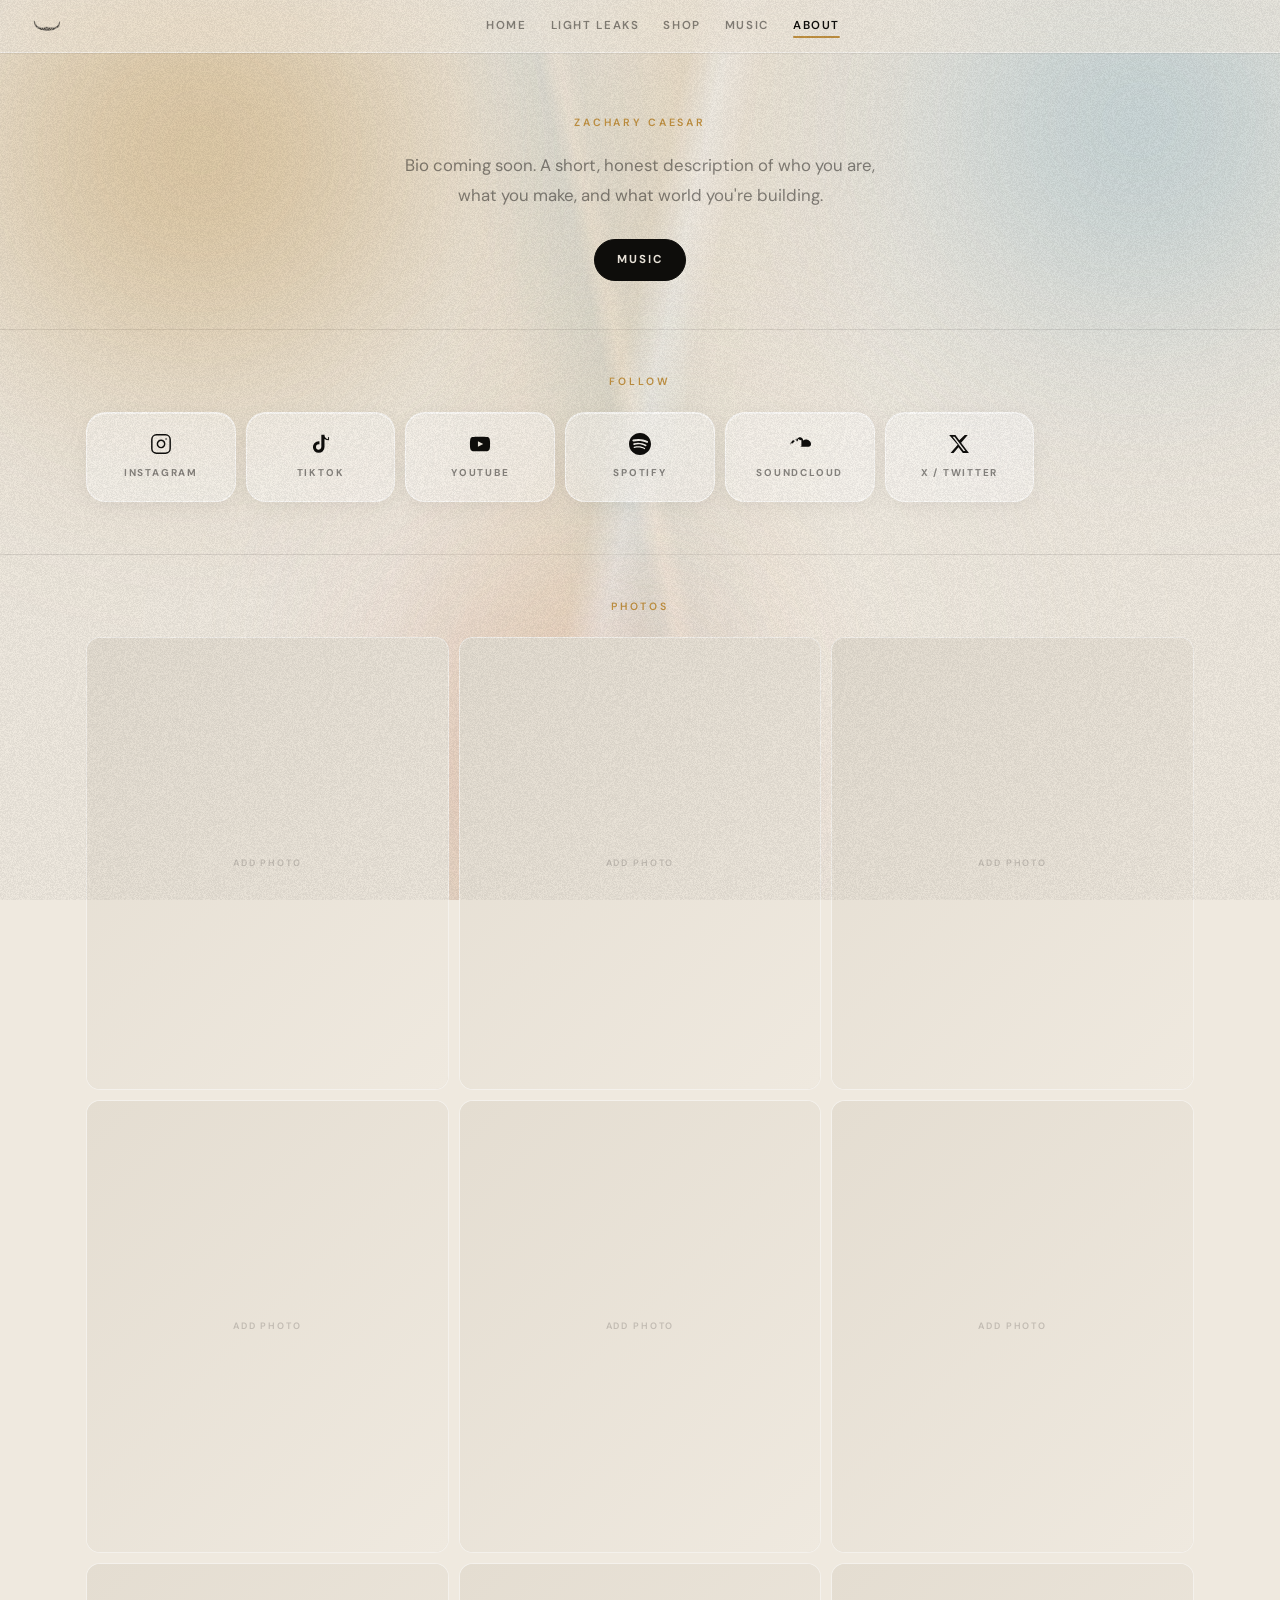
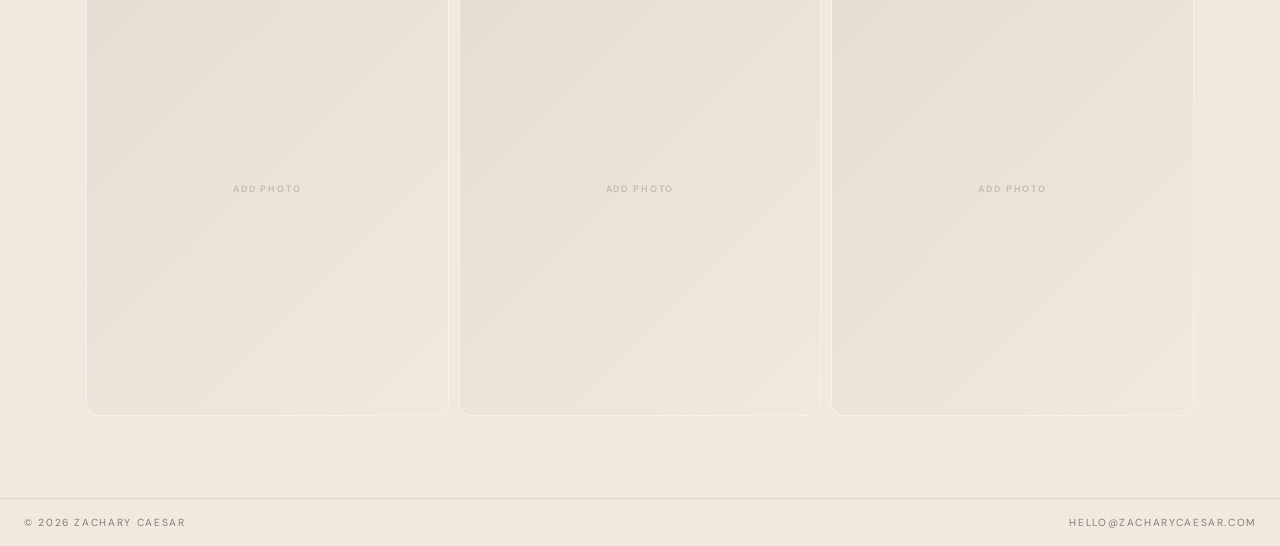
==== commit 76d7131a: "mobile optimization v.1" ====
--- a/about.html
+++ b/about.html
@@ -30,10 +30,11 @@
         <span class="brand-fallback" style="display:none">ZC</span>
       </a>
       <nav class="topnav" aria-label="Main navigation">
+        <a href="index.html">home</a>
         <a href="light-leaks.html">light leaks</a>
         <a href="merch.html">shop</a>
         <a href="music.html">music</a>
-        <a href="about.html">about</a>
+        <a href="about.html" aria-current="page">about</a>
       </nav>
       <div class="topbar-right"></div>
     </header>
--- a/assets/css/main.css
+++ b/assets/css/main.css
@@ -1034,6 +1034,73 @@
   color: var(--muted);
 }
 
+/* ── Active nav link ─────────────────────────────── */
+
+.topnav a[aria-current="page"] {
+  color: var(--fg);
+  position: relative;
+}
+
+.topnav a[aria-current="page"]::after {
+  content: "";
+  position: absolute;
+  bottom: -3px;
+  left: 0;
+  right: 0;
+  height: 1.5px;
+  background: var(--accent);
+  border-radius: 1px;
+}
+
+/* ── Scroll hint ─────────────────────────────────── */
+
+.scroll-hint {
+  position: absolute;
+  bottom: 28px;
+  left: 50%;
+  transform: translateX(-50%);
+  z-index: 2;
+  display: flex;
+  flex-direction: column;
+  align-items: center;
+  gap: 7px;
+  opacity: 0;
+  animation: fade-in-hint 0.8s ease 2.2s forwards;
+  pointer-events: none;
+}
+
+.scroll-hint-label {
+  font-family: var(--font);
+  font-size: 0.55rem;
+  font-weight: 600;
+  letter-spacing: 0.32em;
+  text-transform: uppercase;
+  color: var(--muted);
+}
+
+.scroll-hint-track {
+  width: 1px;
+  height: 36px;
+  background: rgba(14,13,11,0.12);
+  position: relative;
+  overflow: hidden;
+  border-radius: 1px;
+  flex-shrink: 0;
+}
+
+.scroll-hint-dot {
+  position: absolute;
+  top: 0;
+  left: 50%;
+  transform: translateX(-50%);
+  width: 3px;
+  height: 3px;
+  border-radius: 50%;
+  background: var(--accent);
+  animation: scroll-dot 1.8s ease-in-out infinite;
+  margin-left: -1px;
+}
+
 /* ── Responsive ──────────────────────────────────── */
 
 @media (max-width: 720px) {
@@ -1060,5 +1127,64 @@
 }
 
 @media (max-width: 420px) {
-  .topnav { gap: 10px; }
-}
+  .topnav { gap: 8px; }
+  .topnav a, .cart-btn { font-size: 0.6rem; letter-spacing: 0.08em; }
+}
+
+/* ── Mobile performance ──────────────────────────────
+   Visually identical — reduces GPU/CPU load on phones.
+   Backdrop-filter blur is the #1 cost on mobile Safari.
+   ──────────────────────────────────────────────────── */
+
+@media (max-width: 768px) {
+
+  /* Halve blur radii (2–3× faster compositing) */
+  .topbar {
+    backdrop-filter: blur(14px) saturate(1.4);
+    -webkit-backdrop-filter: blur(14px) saturate(1.4);
+  }
+
+  .tile {
+    backdrop-filter: blur(14px);
+    -webkit-backdrop-filter: blur(14px);
+  }
+
+  .album-card, .product-card, .social-link {
+    backdrop-filter: blur(10px);
+    -webkit-backdrop-filter: blur(10px);
+  }
+
+  .quick-view, .tracklist-panel {
+    backdrop-filter: blur(10px);
+    -webkit-backdrop-filter: blur(10px);
+  }
+
+  /* Light rays off — large composited layer, big perf hit */
+  .bg-ray { display: none; }
+
+  /* Fewer orbs, smaller, less blur */
+  .orb-pale  { display: none; }
+  .orb       { filter: blur(55px); }
+  .orb-gold  { width: 380px; height: 380px; animation-duration: 28s; }
+  .orb-blue  { width: 320px; height: 320px; animation-duration: 36s; }
+  .orb-red   { width: 240px; height: 240px; animation-duration: 24s; }
+
+  /* Eye animation runs on composited layer — keep, just simplify */
+  .zc-eye-svg { animation: none; opacity: 0.20; }
+
+  /* Tile hover transform — disable 3D tilt on mobile */
+  [data-tilt] { transform: none !important; }
+
+  /* Promote orbs to GPU layers */
+  .orb { will-change: transform; }
+}
+
+/* Respect OS-level reduce-motion preference */
+@media (prefers-reduced-motion: reduce) {
+  *, *::before, *::after {
+    animation-duration: 0.001ms !important;
+    animation-iteration-count: 1 !important;
+    transition-duration: 0.001ms !important;
+  }
+  .orb, .ray { display: none; }
+}
--- a/assets/css/animations.css
+++ b/assets/css/animations.css
@@ -100,6 +100,20 @@
   50%       { box-shadow: 0 0 0 8px rgba(192,144,64,0); }
 }
 
+/* ── Scroll hint ─────────────────────────────────── */
+
+@keyframes scroll-dot {
+  0%   { top: -4px; opacity: 0; }
+  15%  { opacity: 1; }
+  85%  { opacity: 1; }
+  100% { top: 100%; opacity: 0; }
+}
+
+@keyframes fade-in-hint {
+  from { opacity: 0; transform: translateX(-50%) translateY(6px); }
+  to   { opacity: 1; transform: translateX(-50%) translateY(0); }
+}
+
 /* ── Tilt interaction reset ──────────────────────── */
 
 [data-tilt] { transform-style: preserve-3d; }
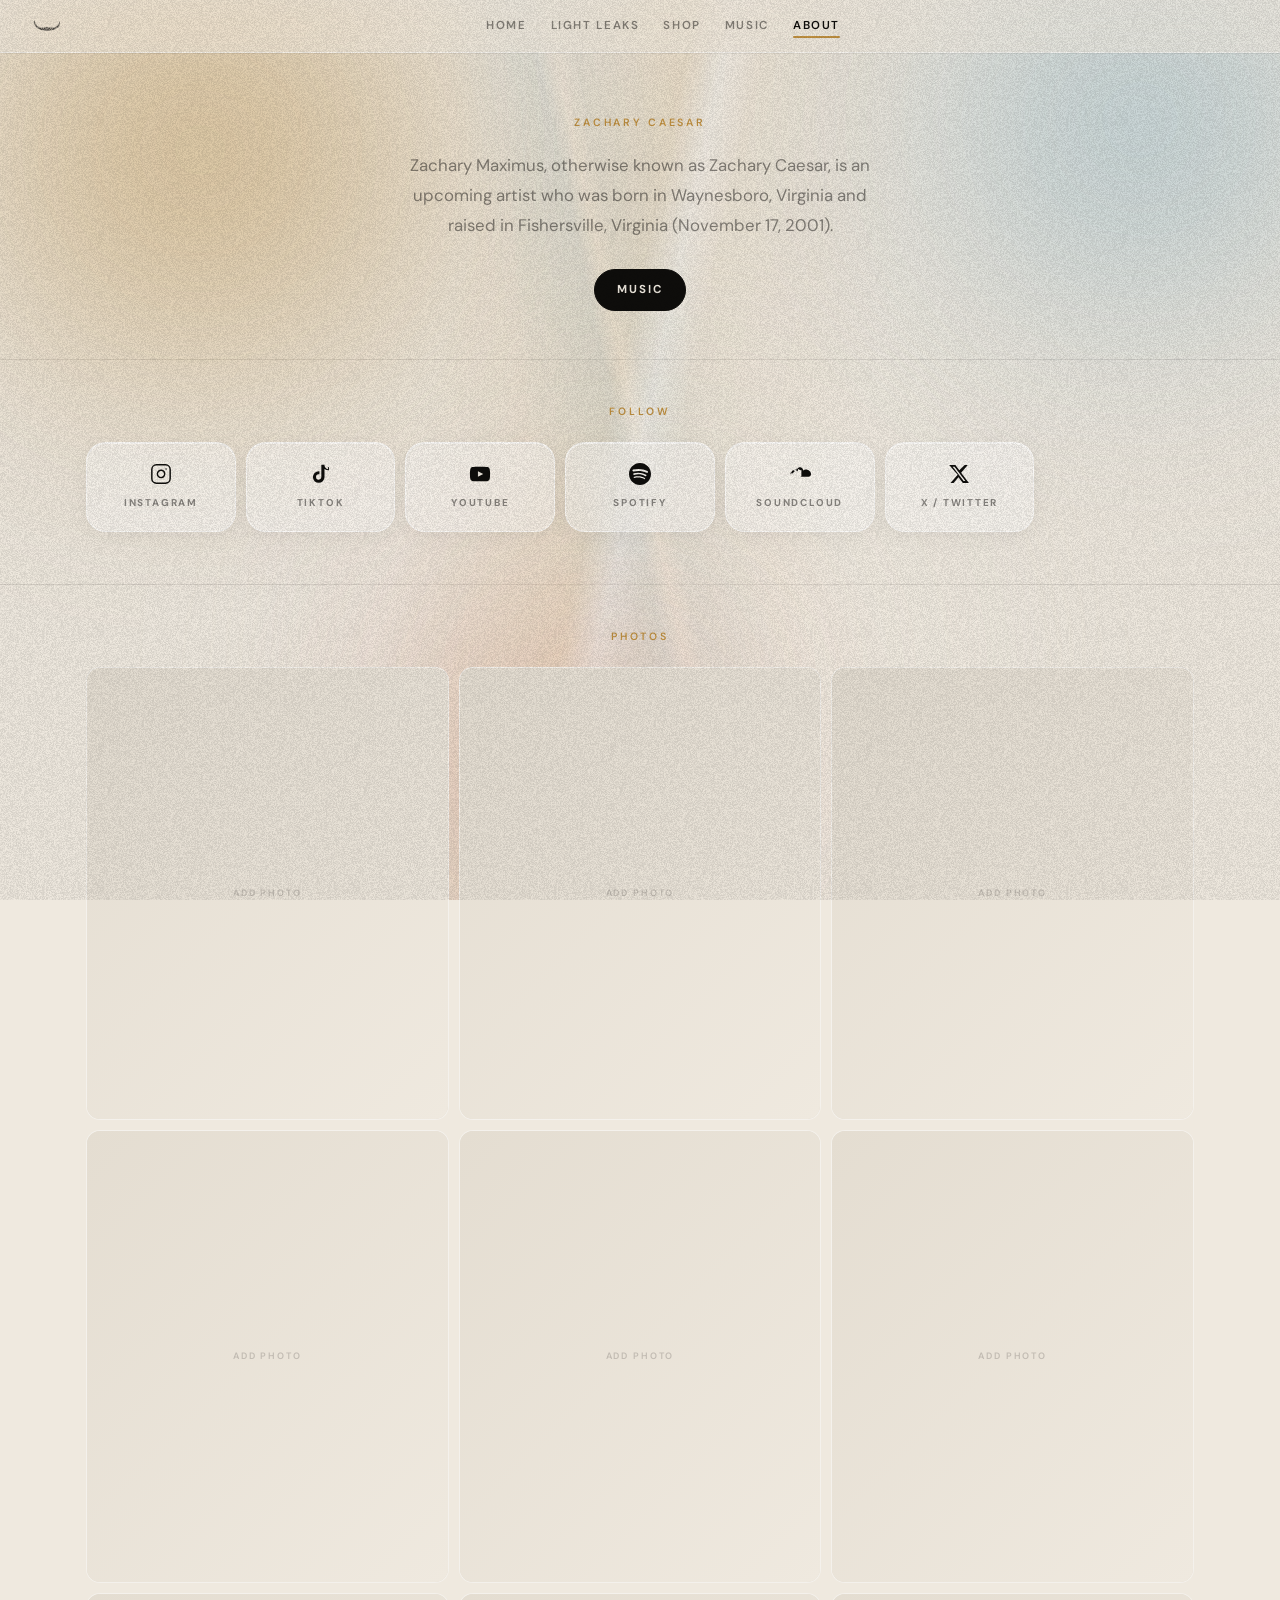
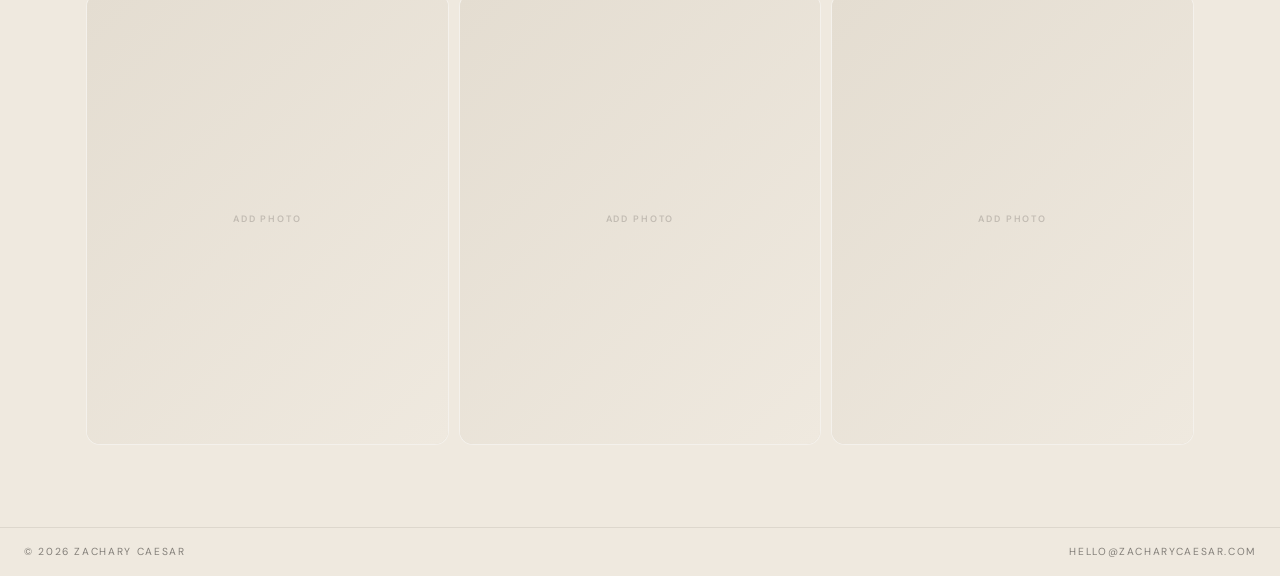
==== commit 6627524d: "update-notseenyet mobile,bio,eye,scroll, light rays, grain, animations, shop" ====
--- a/about.html
+++ b/about.html
@@ -44,13 +44,8 @@
       <!-- ── Bio ──────────────────────────────────── -->
       <div class="bio-wrap" data-reveal>
         <p class="label" style="margin-bottom:20px;">ZACHARY CAESAR</p>
-        <!--
-          Replace the paragraph below with your actual bio.
-          Keep it short — 2 to 4 sentences max.
-        -->
-        <p class="bio-text">
-          Bio coming soon. A short, honest description of who you are,
-          what you make, and what world you're building.
+        <p class="bio-text" data-word-reveal>
+          Zachary Maximus, otherwise known as Zachary Caesar, is an upcoming artist who was born in Waynesboro, Virginia and raised in Fishersville, Virginia (November 17, 2001).
         </p>
         <div style="margin-top:28px;">
           <a class="btn btn-fill" href="music.html">MUSIC</a>
--- a/assets/css/main.css
+++ b/assets/css/main.css
@@ -1055,10 +1055,8 @@
 /* ── Scroll hint ─────────────────────────────────── */
 
 .scroll-hint {
-  position: absolute;
-  bottom: 28px;
-  left: 50%;
-  transform: translateX(-50%);
+  /* Normal flow inside hero flex — centered by hero's align-items:center */
+  margin-top: 28px;
   z-index: 2;
   display: flex;
   flex-direction: column;
@@ -1138,7 +1136,7 @@
 
 @media (max-width: 768px) {
 
-  /* Halve blur radii (2–3× faster compositing) */
+  /* Reduce blur radii for faster compositing — visually same */
   .topbar {
     backdrop-filter: blur(14px) saturate(1.4);
     -webkit-backdrop-filter: blur(14px) saturate(1.4);
@@ -1159,24 +1157,21 @@
     -webkit-backdrop-filter: blur(10px);
   }
 
-  /* Light rays off — large composited layer, big perf hit */
-  .bg-ray { display: none; }
-
-  /* Fewer orbs, smaller, less blur */
-  .orb-pale  { display: none; }
-  .orb       { filter: blur(55px); }
-  .orb-gold  { width: 380px; height: 380px; animation-duration: 28s; }
-  .orb-blue  { width: 320px; height: 320px; animation-duration: 36s; }
-  .orb-red   { width: 240px; height: 240px; animation-duration: 24s; }
-
-  /* Eye animation runs on composited layer — keep, just simplify */
-  .zc-eye-svg { animation: none; opacity: 0.20; }
-
-  /* Tile hover transform — disable 3D tilt on mobile */
+  /* Orbs: slightly smaller blur on mobile, keep all 4 */
+  .orb       { filter: blur(60px); will-change: transform; }
+  .orb-gold  { width: 420px; height: 420px; animation-duration: 26s; }
+  .orb-blue  { width: 360px; height: 360px; animation-duration: 32s; }
+  .orb-red   { width: 280px; height: 280px; animation-duration: 22s; }
+
+  /* Light rays: keep visible but slow them down */
+  .ray       { animation-duration: 14s; }
+  .ray-2     { animation-duration: 20s; }
+
+  /* Eye breathe: keep it subtle */
+  .zc-eye-svg { animation: eye-breathe 6s ease-in-out infinite; }
+
+  /* Tile hover 3D tilt — disabled (can't tilt with touch) */
   [data-tilt] { transform: none !important; }
-
-  /* Promote orbs to GPU layers */
-  .orb { will-change: transform; }
 }
 
 /* Respect OS-level reduce-motion preference */
--- a/assets/css/animations.css
+++ b/assets/css/animations.css
@@ -6,27 +6,44 @@
 
 [data-reveal] {
   opacity: 0;
-  transform: translateY(14px);
-  transition: opacity 640ms cubic-bezier(0.25,1,0.4,1),
-              transform 640ms cubic-bezier(0.25,1,0.4,1);
-}
-
-[data-delay="1"] { transition-delay: 80ms;  }
-[data-delay="2"] { transition-delay: 160ms; }
-[data-delay="3"] { transition-delay: 240ms; }
-[data-delay="4"] { transition-delay: 320ms; }
+  transform: translateY(22px);
+  transition: opacity 900ms cubic-bezier(0.25,1,0.4,1),
+              transform 900ms cubic-bezier(0.25,1,0.4,1);
+}
+
+/* Stagger delays — wider gaps so each element is clearly noticed */
+[data-delay="1"] { transition-delay: 200ms; }
+[data-delay="2"] { transition-delay: 400ms; }
+[data-delay="3"] { transition-delay: 600ms; }
+[data-delay="4"] { transition-delay: 800ms; }
 
 [data-reveal].visible {
   opacity: 1;
   transform: none;
 }
 
-/* ── Eye breathe ────────────────────────────────── */
+/* ── Word-by-word reveal ─────────────────────────── */
+
+.word {
+  display: inline-block;
+  opacity: 0;
+  transform: translateX(-20px);
+  transition: opacity 500ms cubic-bezier(0.25,1,0.4,1),
+              transform 500ms cubic-bezier(0.25,1,0.4,1);
+  transition-delay: calc(var(--wi, 0) * 55ms + 120ms);
+}
+
+.word.visible {
+  opacity: 1;
+  transform: none;
+}
+
+/* ── Eye breathe ─────────────────────────────────── */
 
 @keyframes eye-breathe {
-  0%, 100% { transform: scale(1); opacity: 0.22; }
-  40%       { transform: scale(1.025); opacity: 0.26; }
-  70%       { transform: scale(0.985); opacity: 0.19; }
+  0%, 100% { transform: scale(1);     opacity: 0.22; }
+  40%       { transform: scale(1.03); opacity: 0.27; }
+  70%       { transform: scale(0.98); opacity: 0.18; }
 }
 
 /* ── Marquee ─────────────────────────────────────── */
@@ -39,26 +56,26 @@
 /* ── Background ambient orbs ─────────────────────── */
 
 @keyframes drift-gold {
-  0%   { transform: translate(0,   0)   scale(1);    }
-  25%  { transform: translate(120px, 90px) scale(1.12); }
+  0%   { transform: translate(0,     0)     scale(1);    }
+  25%  { transform: translate(120px, 90px)  scale(1.12); }
   55%  { transform: translate(-70px, 150px) scale(0.95); }
-  80%  { transform: translate(50px,  -40px) scale(1.05); }
-  100% { transform: translate(0,   0)   scale(1);    }
+  80%  { transform: translate(50px, -40px)  scale(1.05); }
+  100% { transform: translate(0,     0)     scale(1);    }
 }
 
 @keyframes drift-blue {
-  0%   { transform: translate(0,   0)   scale(1);    }
-  30%  { transform: translate(-90px, 80px) scale(1.08); }
-  60%  { transform: translate(70px, -110px) scale(1.15); }
-  85%  { transform: translate(-40px, 60px) scale(0.92); }
-  100% { transform: translate(0,   0)   scale(1);    }
+  0%   { transform: translate(0,     0)      scale(1);    }
+  30%  { transform: translate(-90px, 80px)   scale(1.08); }
+  60%  { transform: translate(70px, -110px)  scale(1.15); }
+  85%  { transform: translate(-40px, 60px)   scale(0.92); }
+  100% { transform: translate(0,     0)      scale(1);    }
 }
 
 @keyframes drift-red {
-  0%   { transform: translate(0,   0)   scale(1);    }
+  0%   { transform: translate(0,   0)    scale(1);    }
   45%  { transform: translate(90px, -65px) scale(1.10); }
   75%  { transform: translate(-50px, 30px) scale(0.94); }
-  100% { transform: translate(0,   0)   scale(1);    }
+  100% { transform: translate(0,   0)    scale(1);    }
 }
 
 @keyframes drift-pale {
@@ -70,11 +87,11 @@
 /* ── Light ray sweep ─────────────────────────────── */
 
 @keyframes ray-sweep {
-  0%   { transform: translateX(-8%) skewX(-6deg); opacity: 0;    }
+  0%   { transform: translateX(-8%) skewX(-6deg); opacity: 0;   }
   15%  { opacity: 0.8; }
-  50%  { transform: translateX(8%)  skewX(-6deg); opacity: 1;    }
+  50%  { transform: translateX(8%)  skewX(-6deg); opacity: 1;   }
   85%  { opacity: 0.8; }
-  100% { transform: translateX(-8%) skewX(-6deg); opacity: 0;    }
+  100% { transform: translateX(-8%) skewX(-6deg); opacity: 0;   }
 }
 
 /* ── Shimmer (hero title) ────────────────────────── */
@@ -86,18 +103,6 @@
 
 .hero-title {
   animation: shimmer 7s linear infinite;
-}
-
-/* ── Floating / pulse (generic utilities) ────────── */
-
-@keyframes floaty {
-  0%, 100% { transform: translateY(0);    }
-  50%       { transform: translateY(-6px); }
-}
-
-@keyframes pulse-border {
-  0%, 100% { box-shadow: 0 0 0 0 rgba(192,144,64,0.3); }
-  50%       { box-shadow: 0 0 0 8px rgba(192,144,64,0); }
 }
 
 /* ── Scroll hint ─────────────────────────────────── */
@@ -109,11 +114,91 @@
   100% { top: 100%; opacity: 0; }
 }
 
+/* No translateX here — scroll-hint is centered by hero flexbox */
 @keyframes fade-in-hint {
-  from { opacity: 0; transform: translateX(-50%) translateY(6px); }
-  to   { opacity: 1; transform: translateX(-50%) translateY(0); }
-}
+  from { opacity: 0; transform: translateY(8px); }
+  to   { opacity: 1; transform: translateY(0);   }
+}
+
+/* ── Tile pulse glow on hover ─────────────────────── */
+
+@keyframes tile-glow-pulse {
+  0%, 100% { box-shadow: 0 8px 32px rgba(0,0,0,0.08), inset 0 1px 0 rgba(255,255,255,0.65); }
+  50%       { box-shadow: 0 12px 44px rgba(192,144,64,0.22), inset 0 1px 0 rgba(255,255,255,0.75); }
+}
+
+/* ── Floating / pulse (generic utilities) ────────── */
+
+@keyframes floaty {
+  0%, 100% { transform: translateY(0);    }
+  50%       { transform: translateY(-6px); }
+}
+
+@keyframes pulse-border {
+  0%, 100% { box-shadow: 0 0 0 0   rgba(192,144,64,0.3); }
+  50%       { box-shadow: 0 0 0 8px rgba(192,144,64,0);   }
+}
+
+/* ── Nav link slide-up on load ───────────────────── */
+
+@keyframes nav-drop-in {
+  from { opacity: 0; transform: translateY(-6px); }
+  to   { opacity: 1; transform: translateY(0);    }
+}
+
+.topnav a, .cart-btn {
+  animation: nav-drop-in 500ms ease both;
+}
+
+.topnav a:nth-child(1) { animation-delay:  80ms; }
+.topnav a:nth-child(2) { animation-delay: 160ms; }
+.topnav a:nth-child(3) { animation-delay: 240ms; }
+.topnav a:nth-child(4) { animation-delay: 320ms; }
+.topnav a:nth-child(5) { animation-delay: 400ms; }
+.cart-btn              { animation-delay: 480ms; }
+
+/* ── Card stagger (nth-child-based) ─────────────── */
+
+.album-card:nth-child(1)  { transition-delay:  50ms; }
+.album-card:nth-child(2)  { transition-delay: 100ms; }
+.album-card:nth-child(3)  { transition-delay: 150ms; }
+.album-card:nth-child(4)  { transition-delay: 200ms; }
+.album-card:nth-child(5)  { transition-delay: 250ms; }
+.album-card:nth-child(6)  { transition-delay: 300ms; }
+.album-card:nth-child(7)  { transition-delay: 350ms; }
+.album-card:nth-child(8)  { transition-delay: 400ms; }
+.album-card:nth-child(9)  { transition-delay: 450ms; }
+.album-card:nth-child(10) { transition-delay: 500ms; }
+.album-card:nth-child(11) { transition-delay: 550ms; }
+
+.product-card:nth-child(1)  { transition-delay:  40ms; }
+.product-card:nth-child(2)  { transition-delay:  80ms; }
+.product-card:nth-child(3)  { transition-delay: 120ms; }
+.product-card:nth-child(4)  { transition-delay: 160ms; }
+.product-card:nth-child(5)  { transition-delay: 200ms; }
+.product-card:nth-child(6)  { transition-delay: 240ms; }
+.product-card:nth-child(7)  { transition-delay: 280ms; }
+.product-card:nth-child(8)  { transition-delay: 320ms; }
+.product-card:nth-child(9)  { transition-delay: 360ms; }
+.product-card:nth-child(10) { transition-delay: 400ms; }
+.product-card:nth-child(11) { transition-delay: 440ms; }
+.product-card:nth-child(12) { transition-delay: 480ms; }
+.product-card:nth-child(13) { transition-delay: 520ms; }
+.product-card:nth-child(14) { transition-delay: 560ms; }
+.product-card:nth-child(15) { transition-delay: 600ms; }
+.product-card:nth-child(16) { transition-delay: 640ms; }
 
 /* ── Tilt interaction reset ──────────────────────── */
 
 [data-tilt] { transform-style: preserve-3d; }
+
+/* ── Respect OS reduce-motion preference ─────────── */
+
+@media (prefers-reduced-motion: reduce) {
+  *, *::before, *::after {
+    animation-duration:     0.001ms !important;
+    animation-iteration-count: 1   !important;
+    transition-duration:    0.001ms !important;
+  }
+  .orb, .ray { opacity: 0.2; animation: none; }
+}
